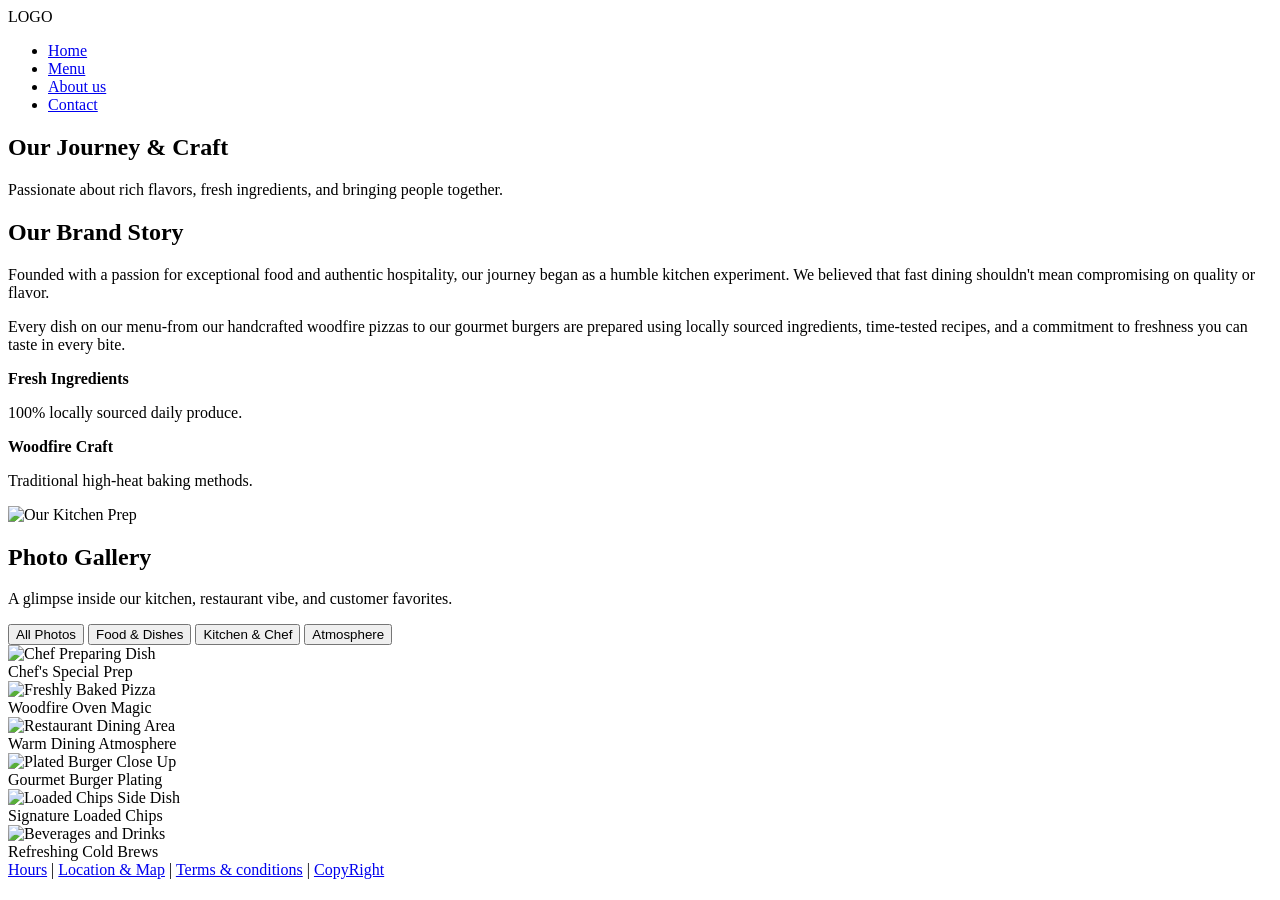
==== about-us.html @ 4aaa47fd "Add files via upload" ====
<!DOCTYPE html>
<html lang="en">
<head>
    <title>About Us - Our Story & Gallery</title>
    
</head>
<body>

    <div class="container">
        <!-- Header -->
        <header>
            <div class="logo">LOGO</div>
            <nav>
                <ul>
                    <li><a href="home.html">Home</a></li>
                    <li><a href="menu.html">Menu</a></li>
                    <li><a href="about-us.html" class="active">About us</a></li>
                    <li><a href="#">Contact</a></li>
                </ul>
            </nav>
        </header>

        <!-- Banner / Hero -->
        <section class="about-hero">
            <h1>Our Journey & Craft</h1>
            <p>Passionate about rich flavors, fresh ingredients, and bringing people together.</p>
        </section>

        <!-- Brand Story Section -->
        <section class="story-section">
            <div class="story-text">
                <h2>Our Brand Story</h2>
                <p>
                    Founded with a passion for exceptional food and authentic hospitality, our journey began as a humble kitchen experiment. We believed that fast dining shouldn't mean compromising on quality or flavor.
                </p>
                <p>
                    Every dish on our menu-from our handcrafted woodfire pizzas to our gourmet burgers are prepared using locally sourced ingredients, time-tested recipes, and a commitment to freshness you can taste in every bite.
                </p>
                <div class="values-grid">
                    <div class="value-item">
                        <strong> Fresh Ingredients</strong>
                        <p>100% locally sourced daily produce.</p>
                    </div>
                    <div class="value-item">
                        <strong> Woodfire Craft</strong>
                        <p>Traditional high-heat baking methods.</p>
                    </div>
                </div>
            </div>
            <div class="story-img-container">
                <img src="Images/" alt="Our Kitchen Prep" class="story-img">
            </div>
        </section>

        <!-- Photo Gallery Viewing Section -->
        <section class="gallery-section">
            <div class="gallery-header">
                <h2>Photo Gallery</h2>
                <p>A glimpse inside our kitchen, restaurant vibe, and customer favorites.</p>
            </div>

            <!-- Filter Controls -->
            <div class="gallery-filters">
                <button class="filter-btn active">All Photos</button>
                <button class="filter-btn">Food & Dishes</button>
                <button class="filter-btn">Kitchen & Chef</button>
                <button class="filter-btn">Atmosphere</button>
            </div>

            <!-- Gallery Grid -->
            <div class="gallery-grid">
                <div class="gallery-card">
                    <img src="Images/" alt="Chef Preparing Dish">
                    <div class="gallery-caption">Chef's Special Prep</div>
                </div>

                <div class="gallery-card">
                    <img src="Images/" alt="Freshly Baked Pizza">
                    <div class="gallery-caption">Woodfire Oven Magic</div>
                </div>

                <div class="gallery-card">
                    <img src="Images/" alt="Restaurant Dining Area">
                    <div class="gallery-caption">Warm Dining Atmosphere</div>
                </div>

                <div class="gallery-card">
                    <img src="Images/" alt="Plated Burger Close Up">
                    <div class="gallery-caption">Gourmet Burger Plating</div>
                </div>

                <div class="gallery-card">
                    <img src="Images/" alt="Loaded Chips Side Dish">
                    <div class="gallery-caption">Signature Loaded Chips</div>
                </div>

                <div class="gallery-card">
                    <img src="Images/" alt="Beverages and Drinks">
                    <div class="gallery-caption">Refreshing Cold Brews</div>
                </div>
            </div>
        </section>

        <!-- Footer -->
        <footer>
            <a href="#">Hours</a>
            <span>|</span>
            <a href="#">Location & Map</a>
            <span>|</span>
            <a href="#">Terms & conditions</a>
            <span>|</span>
            <a href="#">CopyRight</a>
        </footer>
    </div>

</body>
</html>
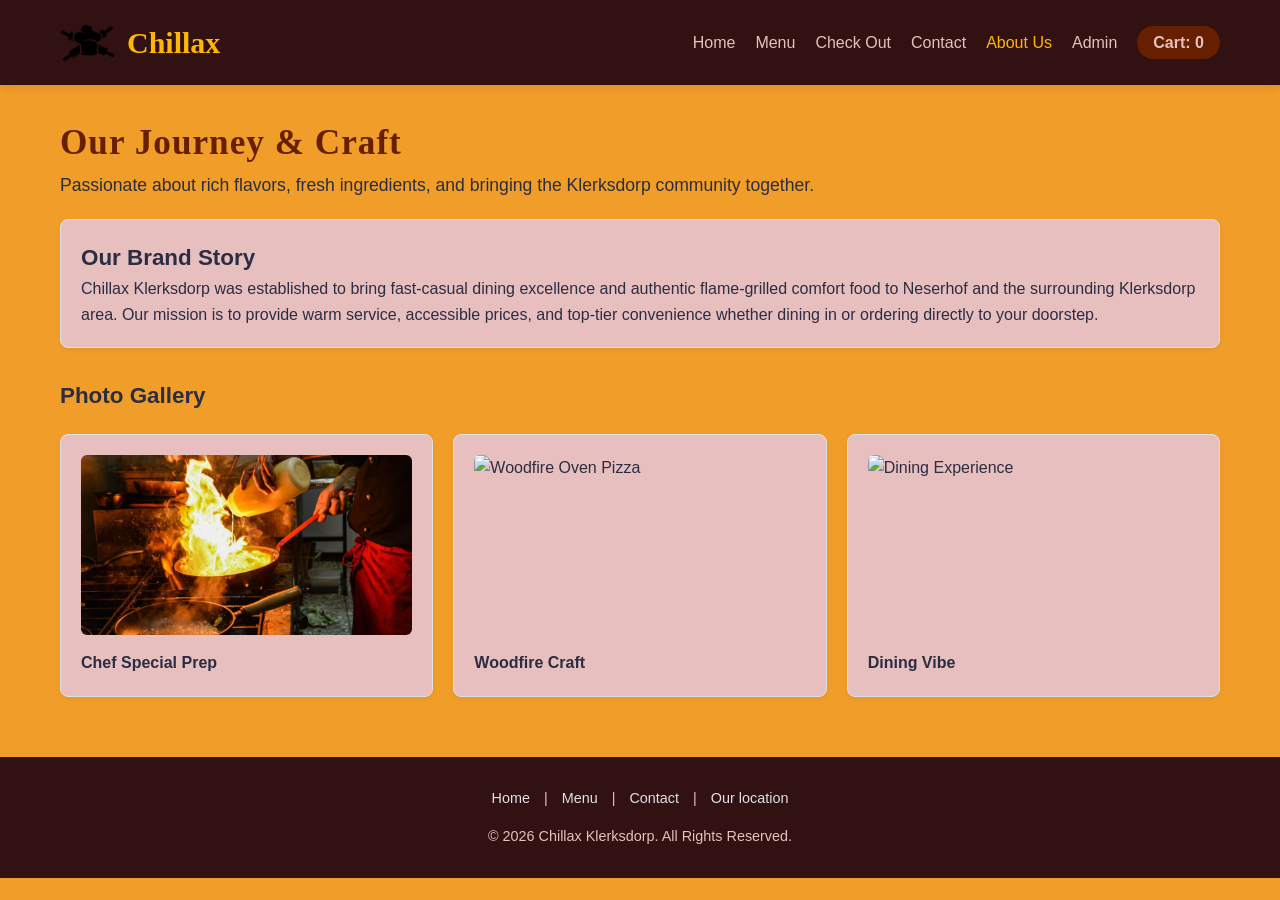
==== commit deba80b4: "Added JavaSccript" ====
--- a/about-us.html
+++ b/about-us.html
@@ -1,117 +1,67 @@
-<!DOCTYPE html>
-<html lang="en">
-<head>
-    <title>About Us - Our Story & Gallery</title>
-    
-</head>
-<body>
-
-    <div class="container">
-        <!-- Header -->
-        <header>
-            <div class="logo">LOGO</div>
-            <nav>
-                <ul>
-                    <li><a href="home.html">Home</a></li>
-                    <li><a href="menu.html">Menu</a></li>
-                    <li><a href="about-us.html" class="active">About us</a></li>
-                    <li><a href="#">Contact</a></li>
-                </ul>
-            </nav>
-        </header>
-
-        <!-- Banner / Hero -->
-        <section class="about-hero">
-            <h1>Our Journey & Craft</h1>
-            <p>Passionate about rich flavors, fresh ingredients, and bringing people together.</p>
-        </section>
-
-        <!-- Brand Story Section -->
-        <section class="story-section">
-            <div class="story-text">
-                <h2>Our Brand Story</h2>
-                <p>
-                    Founded with a passion for exceptional food and authentic hospitality, our journey began as a humble kitchen experiment. We believed that fast dining shouldn't mean compromising on quality or flavor.
-                </p>
-                <p>
-                    Every dish on our menu-from our handcrafted woodfire pizzas to our gourmet burgers are prepared using locally sourced ingredients, time-tested recipes, and a commitment to freshness you can taste in every bite.
-                </p>
-                <div class="values-grid">
-                    <div class="value-item">
-                        <strong> Fresh Ingredients</strong>
-                        <p>100% locally sourced daily produce.</p>
-                    </div>
-                    <div class="value-item">
-                        <strong> Woodfire Craft</strong>
-                        <p>Traditional high-heat baking methods.</p>
-                    </div>
-                </div>
-            </div>
-            <div class="story-img-container">
-                <img src="Images/" alt="Our Kitchen Prep" class="story-img">
-            </div>
-        </section>
-
-        <!-- Photo Gallery Viewing Section -->
-        <section class="gallery-section">
-            <div class="gallery-header">
-                <h2>Photo Gallery</h2>
-                <p>A glimpse inside our kitchen, restaurant vibe, and customer favorites.</p>
-            </div>
-
-            <!-- Filter Controls -->
-            <div class="gallery-filters">
-                <button class="filter-btn active">All Photos</button>
-                <button class="filter-btn">Food & Dishes</button>
-                <button class="filter-btn">Kitchen & Chef</button>
-                <button class="filter-btn">Atmosphere</button>
-            </div>
-
-            <!-- Gallery Grid -->
-            <div class="gallery-grid">
-                <div class="gallery-card">
-                    <img src="Images/" alt="Chef Preparing Dish">
-                    <div class="gallery-caption">Chef's Special Prep</div>
-                </div>
-
-                <div class="gallery-card">
-                    <img src="Images/" alt="Freshly Baked Pizza">
-                    <div class="gallery-caption">Woodfire Oven Magic</div>
-                </div>
-
-                <div class="gallery-card">
-                    <img src="Images/" alt="Restaurant Dining Area">
-                    <div class="gallery-caption">Warm Dining Atmosphere</div>
-                </div>
-
-                <div class="gallery-card">
-                    <img src="Images/" alt="Plated Burger Close Up">
-                    <div class="gallery-caption">Gourmet Burger Plating</div>
-                </div>
-
-                <div class="gallery-card">
-                    <img src="Images/" alt="Loaded Chips Side Dish">
-                    <div class="gallery-caption">Signature Loaded Chips</div>
-                </div>
-
-                <div class="gallery-card">
-                    <img src="Images/" alt="Beverages and Drinks">
-                    <div class="gallery-caption">Refreshing Cold Brews</div>
-                </div>
-            </div>
-        </section>
-
-        <!-- Footer -->
-        <footer>
-            <a href="#">Hours</a>
-            <span>|</span>
-            <a href="#">Location & Map</a>
-            <span>|</span>
-            <a href="#">Terms & conditions</a>
-            <span>|</span>
-            <a href="#">CopyRight</a>
-        </footer>
-    </div>
-
-</body>
+<!DOCTYPE html>
+<html lang="en">
+<head>
+    <meta charset="UTF-8">
+    <meta name="viewport" content="width=device-width, initial-scale=1.0">
+    <title>Chillax Klerksdorp | About Us</title>
+    <link rel="stylesheet" href="CSS/styles.css">
+</head>
+<body>
+    <header>
+        <div class="nav-container">
+            <div class="brand-wrapper" >
+                <a href="home.html">
+                    <img src="Images/logo.png" alt="Chillax Logo" class="logo-img">
+                    <div class="logo-text">Chillax</div>
+                 </a>
+            </div>
+            <button class="menu-toggle" id="mobile-menu-btn">&#9776;</button>
+            <nav id="nav-menu-bar">
+                <ul>
+                    <li><a href="home.html">Home</a></li>
+                    <li><a href="menu.html">Menu</a></li>
+                    <li><a href="check-out.html">Check Out</a></li>
+                    <li><a href="contact.html">Contact</a></li>
+                    <li><a href="about-us.html" class="active">About Us</a></li>
+                    <li><a href="admin.html">Admin</a></li>
+                    <li><a href="check-out.html" class="cart-btn-nav">Cart: <span id="nav-cart-count">0</span></a></li>
+                </ul>
+            </nav>
+        </div>
+    </header>
+
+    <main class="page-section">
+        <h2>Our Journey & Craft</h2>
+        <p style="font-size: 1.1rem; margin-bottom: 20px;">Passionate about rich flavors, fresh ingredients, and bringing the Klerksdorp community together.</p>
+
+        <div class="card" style="margin-bottom: 30px;">
+            <h3>Our Brand Story</h3>
+            <p>Chillax Klerksdorp was established to bring fast-casual dining excellence and authentic flame-grilled comfort food to Neserhof and the surrounding Klerksdorp area. Our mission is to provide warm service, accessible prices, and top-tier convenience whether dining in or ordering directly to your doorstep.</p>
+        </div>
+
+        <h3>Photo Gallery</h3>
+        <div class="card-grid">
+            <div class="card">
+                <img src="Images/chef-prep.jpg" alt="chef Food Prep" class="card-img">
+                <h4>Chef Special Prep</h4>
+            </div>
+            <div class="card">
+                <img src="https://images.unsplash.com/photo-1513104890138-7c749659a591?auto=format&fit=crop&w=400&q=80" alt="Woodfire Oven Pizza" class="card-img">
+                <h4>Woodfire Craft</h4>
+            </div>
+            <div class="card">
+                <img src="https://images.unsplash.com/photo-1555396273-367ea4eb4db5?auto=format&fit=crop&w=400&q=80" alt="Dining Experience" class="card-img">
+                <h4>Dining Vibe</h4>
+            </div>
+        </div>
+    </main>
+
+    <footer>
+        <nav><a href="home.html">Home</a> | <a href="menu.html">Menu</a> | <a href="contact.html">Contact</a> | <a href="https://www.google.com/maps/search/?api=1&query=O.R.+Tambo+St,+CBD,+Klerksdorp,+2570" target="_blank" rel="noopener noreferrer">
+            Our location 
+            </a> </nav>
+        <p>&copy; 2026 Chillax Klerksdorp. All Rights Reserved.</p>
+    </footer>
+    <script src="JavaScript/script.js"></script>
+</body>
 </html>
--- a/CSS/styles.css
+++ b/CSS/styles.css
@@ -0,0 +1,340 @@
+/* Fire Flame Heat Color Palette */
+:root {
+    --primary-flame: #662000;
+    --secondary-heat: #FFB703;
+    --dark-charcoal: #311111;
+    --light-bg: rgb(240, 157, 41);
+    --text-dark: #2B2D42;
+    --white: #e7bfbf;
+    --gray-border: #DEE2E6;
+}
+
+* {
+    box-sizing: border-box;
+    margin: 0;
+    padding: 0;
+}
+
+body {
+    font-family: 'Plus Jakarta Sans', sans-serif;
+    color: var(--text-dark);
+    background-color: var(--light-bg);
+    line-height: 1.6;
+}
+
+h1, h2 {
+    font-family: 'Bebas Neue', cursive;
+    letter-spacing: 1px;
+}
+
+h1 { font-size: 3rem; }
+h2 { font-size: 2.2rem; color: var(--primary-flame); }
+h3 { font-size: 1.4rem; font-family: 'Plus Jakarta Sans', sans-serif; }
+
+/* Navigation Header */
+header {
+    background-color: var(--dark-charcoal);
+    position: sticky;
+    top: 0;
+    z-index: 1000;
+    box-shadow: 0 2px 10px rgba(0,0,0,0.1);
+}
+
+.nav-container {
+    max-width: 1200px;
+    margin: 0 auto;
+    display: flex;
+    justify-content: space-between;
+    align-items: center;
+    padding: 15px 20px;
+    position: relative;
+}
+
+
+.brand-wrapper a {
+    display: flex;
+    align-items: center;
+    text-decoration: none;
+    gap: 12px;
+    color: inherit
+}
+
+.logo-text {
+    font-family: 'Bebas Neue', cursive;
+    font-size: 30px;
+    font-weight: bold;
+    color: var(--secondary-heat);    
+}
+.logo-img {
+    height: 55px;
+    width: auto;
+}
+
+.menu-toggle {
+    display: none;
+    background: none;
+    border: none;
+    color: var(--white);
+    font-size: 1.8rem;
+    cursor: pointer;
+}
+
+nav ul {
+    display: flex;
+    list-style: none;
+    gap: 20px;
+    align-items: center;
+}
+
+nav a {
+    color: var(--white);
+    text-decoration: none;
+    font-weight: 500;
+    transition: color 0.2s;
+}
+
+nav a:hover, nav a.active {
+    color: var(--secondary-heat);
+}
+
+.cart-btn-nav {
+    background-color: var(--primary-flame);
+    color: var(--white);
+    padding: 8px 16px;
+    border-radius: 20px;
+    border: none;
+    cursor: pointer;
+    font-weight: 600;
+    text-decoration: none;
+}
+
+/* Page Layout */
+.page-section {
+    max-width: 1200px;
+    margin: 30px auto;
+    padding: 0 20px;
+}
+
+/* Hero Carousel */
+.carousel-container {
+    position: relative;
+    max-width: 100%;
+    height: 420px;
+    border-radius: 12px;
+    overflow: hidden;
+    margin-bottom: 40px;
+    box-shadow: 0 4px 15px rgba(0,0,0,0.15);
+}
+
+.carousel-slide {
+    display: none;
+    position: absolute;
+    top: 0;
+    left: 0;
+    width: 100%;
+    height: 100%;
+    background-size: cover;
+    background-position: center;
+    text-align: center;
+    color: var(--white);
+}
+
+.carousel-slide.active {
+    display: flex;
+    flex-direction: column;
+    justify-content: center;
+    align-items: center;
+    animation: fadeEffect 0.8s ease-in-out;
+}
+
+.carousel-overlay {
+    position: absolute;
+    top: 0;
+    left: 0;
+    width: 100%;
+    height: 100%;
+    background: linear-gradient(rgba(0,0,0,0.55), rgba(0,0,0,0.55));
+    display: flex;
+    flex-direction: column;
+    justify-content: center;
+    align-items: center;
+    padding: 20px;
+}
+
+.carousel-overlay h1 {
+    color: var(--secondary-heat);
+    margin-bottom: 10px;
+    text-shadow: 2px 2px 4px rgba(0,0,0,0.6);
+}
+
+.carousel-overlay p {
+    font-size: 1.2rem;
+    max-width: 700px;
+    margin-bottom: 20px;
+}
+
+.prev-btn, .next-btn {
+    position: absolute;
+    top: 50%;
+    transform: translateY(-50%);
+    background-color: rgba(0, 0, 0, 0.5);
+    color: white;
+    border: none;
+    padding: 12px 18px;
+    cursor: pointer;
+    font-size: 1.5rem;
+    border-radius: 50%;
+    z-index: 10;
+    transition: background-color 0.3s;
+}
+
+.prev-btn:hover, .next-btn:hover { background-color: var(--primary-flame); }
+.prev-btn { left: 15px; }
+.next-btn { right: 15px; }
+
+.dots-container {
+    position: absolute;
+    bottom: 15px;
+    left: 50%;
+    transform: translateX(-50%);
+    display: flex;
+    gap: 10px;
+    z-index: 10;
+}
+
+.dot {
+    height: 12px;
+    width: 12px;
+    background-color: rgba(255, 255, 255, 0.5);
+    border-radius: 50%;
+    display: inline-block;
+    cursor: pointer;
+    transition: background-color 0.3s;
+}
+
+.dot.active, .dot:hover { background-color: var(--secondary-heat); }
+
+@keyframes fadeEffect {
+    from { opacity: 0.4; }
+    to { opacity: 1; }
+}
+
+/* Cards & Layout Grid */
+.card-grid {
+    display: grid;
+    grid-template-columns: repeat(auto-fit, minmax(280px, 1fr));
+    gap: 20px;
+    margin-top: 20px;
+}
+
+.card {
+    background: var(--white);
+    border-radius: 8px;
+    padding: 20px;
+    border: 1px solid var(--gray-border);
+    box-shadow: 0 2px 5px rgba(0,0,0,0.05);
+    display: flex;
+    flex-direction: column;
+    justify-content: space-between;
+    overflow: hidden;
+}
+
+.card-img {
+    width: 100%;
+    height: 180px;
+    object-fit: cover;
+    border-radius: 6px;
+    margin-bottom: 15px;
+}
+
+.btn {
+    background-color: var(--primary-flame);
+    color: var(--white);
+    border: none;
+    padding: 10px 18px;
+    border-radius: 6px;
+    font-family: 'Plus Jakarta Sans', sans-serif;
+    font-weight: 600;
+    cursor: pointer;
+    margin-top: 15px;
+    text-align: center;
+    text-decoration: none;
+    display: inline-block;
+}
+
+.btn-secondary {
+    background-color: var(--secondary-heat);
+    color: var(--dark-charcoal);
+}
+
+/* Sidebar & Forms */
+.menu-layout {
+    display: grid;
+    grid-template-columns: 2fr 1fr;
+    gap: 30px;
+}
+
+.cart-sidebar {
+    background: var(--white);
+    padding: 20px;
+    border-radius: 8px;
+    border: 1px solid var(--gray-border);
+    height: fit-content;
+    position: sticky;
+    top: 90px;
+}
+
+.cart-item {
+    display: flex;
+    justify-content: space-between;
+    margin-bottom: 10px;
+    padding-bottom: 10px;
+    border-bottom: 1px solid var(--gray-border);
+}
+
+.form-group { margin-bottom: 15px; }
+.form-group label { display: block; margin-bottom: 5px; font-weight: 600; }
+.form-group input, .form-group select, .form-group textarea {
+    width: 100%;
+    padding: 10px;
+    border: 1px solid var(--gray-border);
+    border-radius: 6px;
+}
+
+/* Badges & Footer */
+.badge { padding: 4px 8px; border-radius: 4px; font-size: 0.8rem; font-weight: bold; }
+.badge-open { background-color: #28a745; color: white; }
+.badge-closed { background-color: #dc3545; color: white; }
+
+footer {
+    background-color: var(--dark-charcoal);
+    color: var(--white);
+    padding: 30px 20px;
+    margin-top: 60px;
+    text-align: center;
+    font-size: 0.9rem;
+}
+
+footer nav { margin-bottom: 15px; }
+footer nav a { margin: 0 10px; color: var(--gray-border); text-decoration: none; }
+
+/* Mobile View Rules */
+@media (max-width: 850px) {
+    .menu-toggle { display: block; }
+    nav {
+        display: none;
+        width: 100%;
+        position: absolute;
+        top: 100%;
+        left: 0;
+        background-color: var(--dark-charcoal);
+        padding: 20px;
+        box-shadow: 0 5px 10px rgba(0,0,0,0.2);
+    }
+    nav.active { display: block; }
+    nav ul { flex-direction: column; align-items: flex-start; gap: 15px; }
+    .menu-layout { grid-template-columns: 1fr; }
+    .carousel-container { height: 350px; }
+    .carousel-overlay h1 { font-size: 2.2rem; }
+    .carousel-overlay p { font-size: 1rem; }
+}
